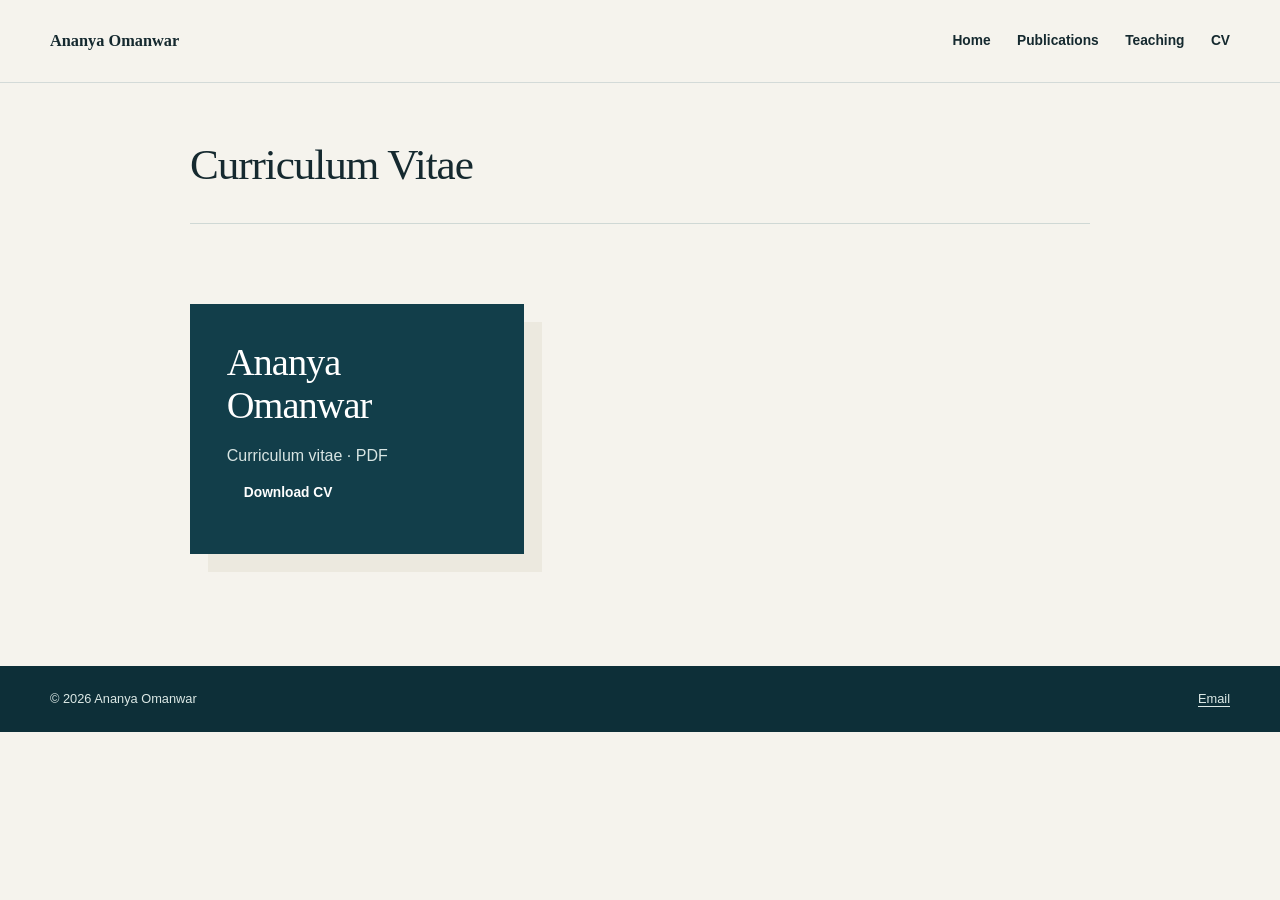
==== cv/index.html @ 4ceeba78 "Simplify academic website headings, branding and footer" ====
<!DOCTYPE html><html lang="en"><head><meta charset="utf-8"><meta name="viewport" content="width=device-width,initial-scale=1"><title>CV | Ananya Omanwar</title><meta name="description" content="Ananya Omanwar — Mathematics, information theory and probability."><link rel="icon" href="/favicon.svg"><link rel="stylesheet" href="/style.css"></head><body><a class="skip-link" href="#main-content">Skip to main content</a><header class="site-header"><div class="section-shell header-inner"><a class="brand" href="/" aria-label="Ananya Omanwar, home"><span class="brand-copy"><strong>Ananya Omanwar</strong></span></a><nav class="desktop-nav" aria-label="Primary navigation"><a href="/">Home</a><a href="/publications">Publications</a><a href="/teaching">Teaching</a><a href="/cv">CV</a></nav><details class="mobile-nav"><summary>Menu</summary><nav aria-label="Mobile navigation"><a href="/">Home</a><a href="/publications">Publications</a><a href="/teaching">Teaching</a><a href="/cv">CV</a></nav></details></div></header><main id="main-content"><header class="page-intro section-shell"><h1>Curriculum Vitae</h1></header><section class="section-shell cv-layout"><div class="cv-download-card"><h2>Ananya Omanwar</h2><p>Curriculum vitae · PDF</p><a class="button button-primary" href="/Ananya_Omanwar_CV.pdf" download="">Download CV</a></div></section></main><footer class="site-footer"><div class="section-shell footer-simple"><span>© 2026 Ananya Omanwar</span><a href="mailto:a.omanwar@queensu.ca">Email</a></div></footer></body></html>
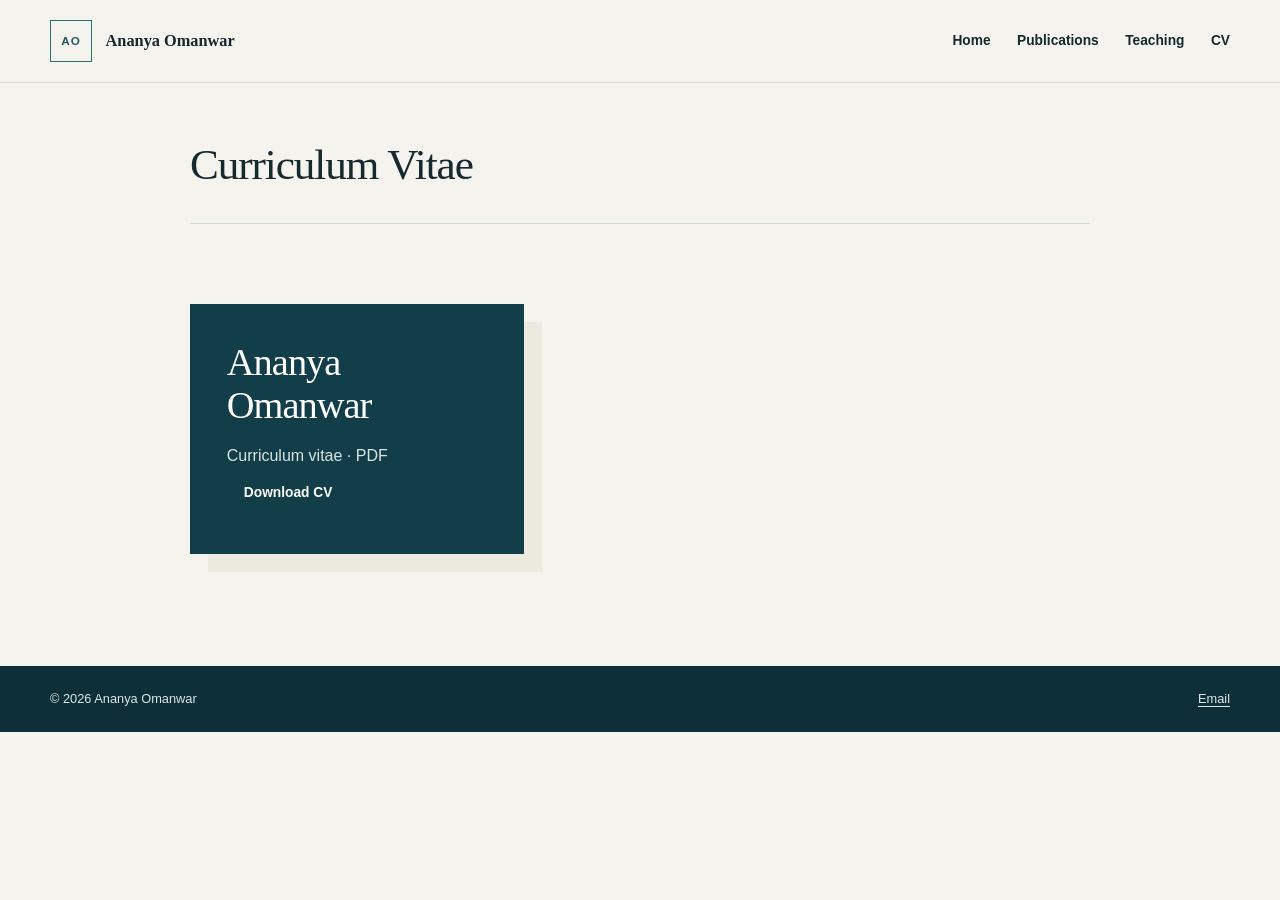
==== commit e18e52b6: "Restore AO monogram in site header" ====
--- a/cv/index.html
+++ b/cv/index.html
@@ -1 +1 @@
-<!DOCTYPE html><html lang="en"><head><meta charset="utf-8"><meta name="viewport" content="width=device-width,initial-scale=1"><title>CV | Ananya Omanwar</title><meta name="description" content="Ananya Omanwar — Mathematics, information theory and probability."><link rel="icon" href="/favicon.svg"><link rel="stylesheet" href="/style.css"></head><body><a class="skip-link" href="#main-content">Skip to main content</a><header class="site-header"><div class="section-shell header-inner"><a class="brand" href="/" aria-label="Ananya Omanwar, home"><span class="brand-copy"><strong>Ananya Omanwar</strong></span></a><nav class="desktop-nav" aria-label="Primary navigation"><a href="/">Home</a><a href="/publications">Publications</a><a href="/teaching">Teaching</a><a href="/cv">CV</a></nav><details class="mobile-nav"><summary>Menu</summary><nav aria-label="Mobile navigation"><a href="/">Home</a><a href="/publications">Publications</a><a href="/teaching">Teaching</a><a href="/cv">CV</a></nav></details></div></header><main id="main-content"><header class="page-intro section-shell"><h1>Curriculum Vitae</h1></header><section class="section-shell cv-layout"><div class="cv-download-card"><h2>Ananya Omanwar</h2><p>Curriculum vitae · PDF</p><a class="button button-primary" href="/Ananya_Omanwar_CV.pdf" download="">Download CV</a></div></section></main><footer class="site-footer"><div class="section-shell footer-simple"><span>© 2026 Ananya Omanwar</span><a href="mailto:a.omanwar@queensu.ca">Email</a></div></footer></body></html>+<!DOCTYPE html><html lang="en"><head><meta charset="utf-8"><meta name="viewport" content="width=device-width,initial-scale=1"><title>CV | Ananya Omanwar</title><meta name="description" content="Ananya Omanwar — Mathematics, information theory and probability."><link rel="icon" href="/favicon.svg"><link rel="stylesheet" href="/style.css"></head><body><a class="skip-link" href="#main-content">Skip to main content</a><header class="site-header"><div class="section-shell header-inner"><a class="brand" href="/" aria-label="Ananya Omanwar, home"><span class="brand-mark" aria-hidden="true">AO</span><span class="brand-copy"><strong>Ananya Omanwar</strong></span></a><nav class="desktop-nav" aria-label="Primary navigation"><a href="/">Home</a><a href="/publications">Publications</a><a href="/teaching">Teaching</a><a href="/cv">CV</a></nav><details class="mobile-nav"><summary>Menu</summary><nav aria-label="Mobile navigation"><a href="/">Home</a><a href="/publications">Publications</a><a href="/teaching">Teaching</a><a href="/cv">CV</a></nav></details></div></header><main id="main-content"><header class="page-intro section-shell"><h1>Curriculum Vitae</h1></header><section class="section-shell cv-layout"><div class="cv-download-card"><h2>Ananya Omanwar</h2><p>Curriculum vitae · PDF</p><a class="button button-primary" href="/Ananya_Omanwar_CV.pdf" download="">Download CV</a></div></section></main><footer class="site-footer"><div class="section-shell footer-simple"><span>© 2026 Ananya Omanwar</span><a href="mailto:a.omanwar@queensu.ca">Email</a></div></footer></body></html>
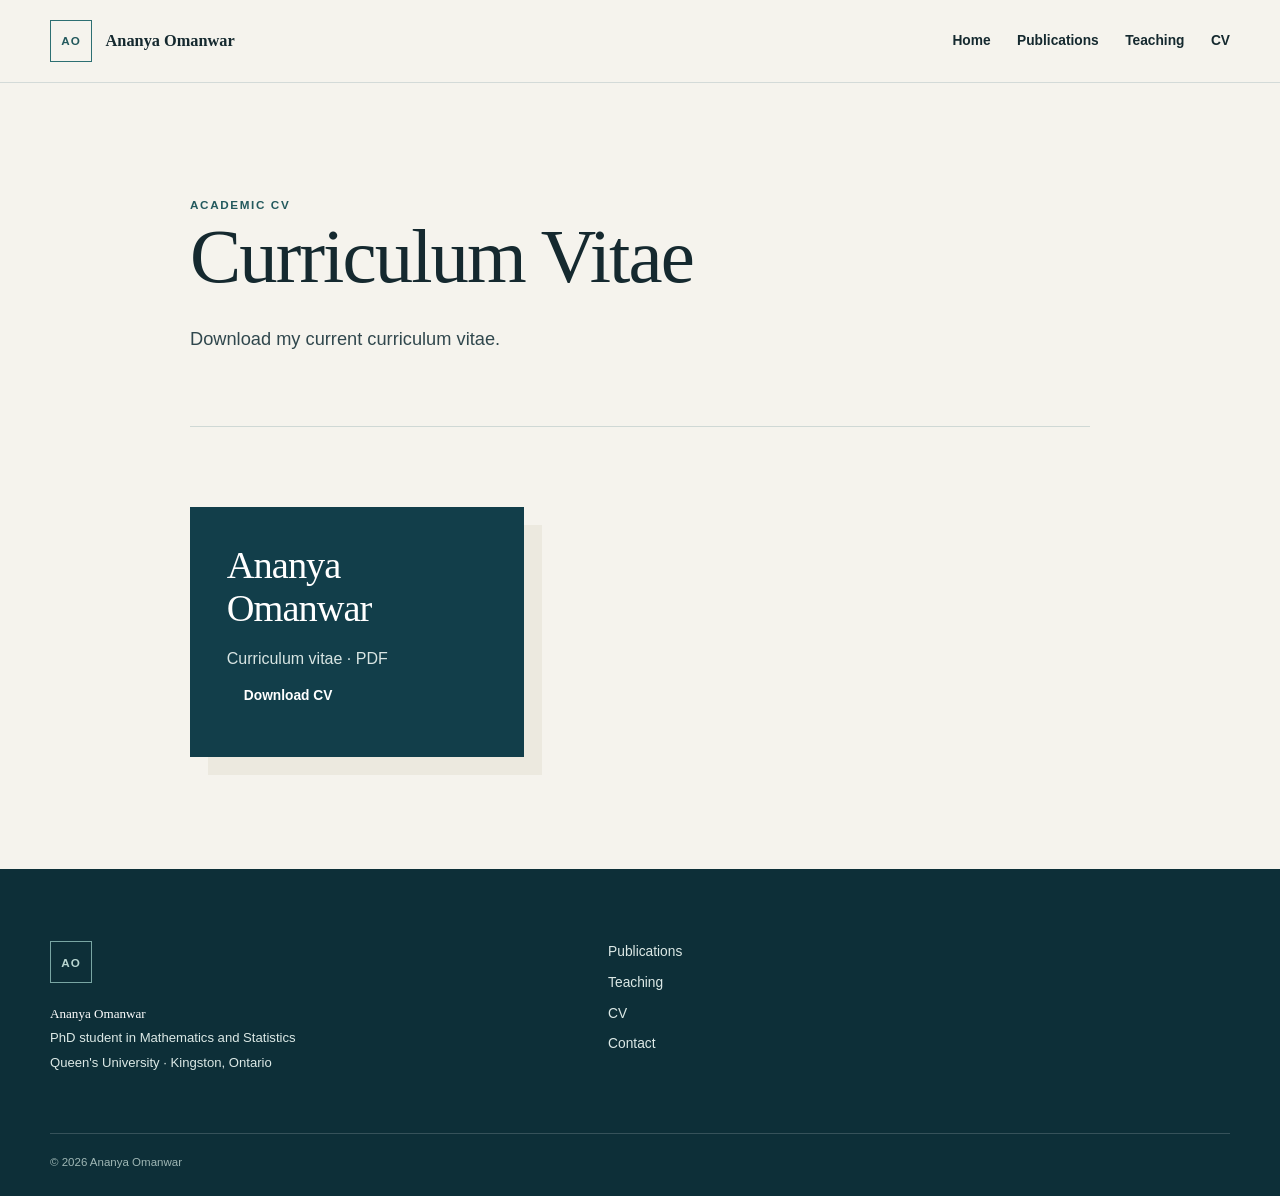
==== commit 88d7db57: "Restore original footer, heading sizes and page subtitles" ====
--- a/cv/index.html
+++ b/cv/index.html
@@ -1 +1 @@
-<!DOCTYPE html><html lang="en"><head><meta charset="utf-8"><meta name="viewport" content="width=device-width,initial-scale=1"><title>CV | Ananya Omanwar</title><meta name="description" content="Ananya Omanwar — Mathematics, information theory and probability."><link rel="icon" href="/favicon.svg"><link rel="stylesheet" href="/style.css"></head><body><a class="skip-link" href="#main-content">Skip to main content</a><header class="site-header"><div class="section-shell header-inner"><a class="brand" href="/" aria-label="Ananya Omanwar, home"><span class="brand-mark" aria-hidden="true">AO</span><span class="brand-copy"><strong>Ananya Omanwar</strong></span></a><nav class="desktop-nav" aria-label="Primary navigation"><a href="/">Home</a><a href="/publications">Publications</a><a href="/teaching">Teaching</a><a href="/cv">CV</a></nav><details class="mobile-nav"><summary>Menu</summary><nav aria-label="Mobile navigation"><a href="/">Home</a><a href="/publications">Publications</a><a href="/teaching">Teaching</a><a href="/cv">CV</a></nav></details></div></header><main id="main-content"><header class="page-intro section-shell"><h1>Curriculum Vitae</h1></header><section class="section-shell cv-layout"><div class="cv-download-card"><h2>Ananya Omanwar</h2><p>Curriculum vitae · PDF</p><a class="button button-primary" href="/Ananya_Omanwar_CV.pdf" download="">Download CV</a></div></section></main><footer class="site-footer"><div class="section-shell footer-simple"><span>© 2026 Ananya Omanwar</span><a href="mailto:a.omanwar@queensu.ca">Email</a></div></footer></body></html>+<!DOCTYPE html><html lang="en"><head><meta charset="utf-8"><meta name="viewport" content="width=device-width,initial-scale=1"><title>CV | Ananya Omanwar</title><meta name="description" content="Ananya Omanwar — Mathematics, information theory and probability."><link rel="icon" href="/favicon.svg"><link rel="stylesheet" href="/style.css"></head><body><a class="skip-link" href="#main-content">Skip to main content</a><header class="site-header"><div class="section-shell header-inner"><a class="brand" href="/" aria-label="Ananya Omanwar, home"><span class="brand-mark" aria-hidden="true">AO</span><span class="brand-copy"><strong>Ananya Omanwar</strong></span></a><nav class="desktop-nav" aria-label="Primary navigation"><a href="/">Home</a><a href="/publications">Publications</a><a href="/teaching">Teaching</a><a href="/cv">CV</a></nav><details class="mobile-nav"><summary>Menu</summary><nav aria-label="Mobile navigation"><a href="/">Home</a><a href="/publications">Publications</a><a href="/teaching">Teaching</a><a href="/cv">CV</a></nav></details></div></header><main id="main-content"><header class="page-intro section-shell"><p class="eyebrow">Academic CV</p><h1>Curriculum Vitae</h1><p>Download my current curriculum vitae.</p></header><section class="section-shell cv-layout"><div class="cv-download-card"><h2>Ananya Omanwar</h2><p>Curriculum vitae · PDF</p><a class="button button-primary" href="/Ananya_Omanwar_CV.pdf" download="">Download CV</a></div></section></main><footer class="site-footer"><div class="section-shell footer-grid"><div><span class="footer-mark" aria-hidden="true">AO</span><p class="footer-name">Ananya Omanwar</p><p>PhD student in Mathematics and Statistics</p><p>Queen&#x27;s University · Kingston, Ontario</p></div><nav aria-label="Footer navigation"><a href="/publications">Publications</a><a href="/teaching">Teaching</a><a href="/cv">CV</a><a href="/#hero-title">Contact</a></nav></div><div class="section-shell footer-bottom"><span>© 2026 Ananya Omanwar</span><span></span></div></footer></body></html>
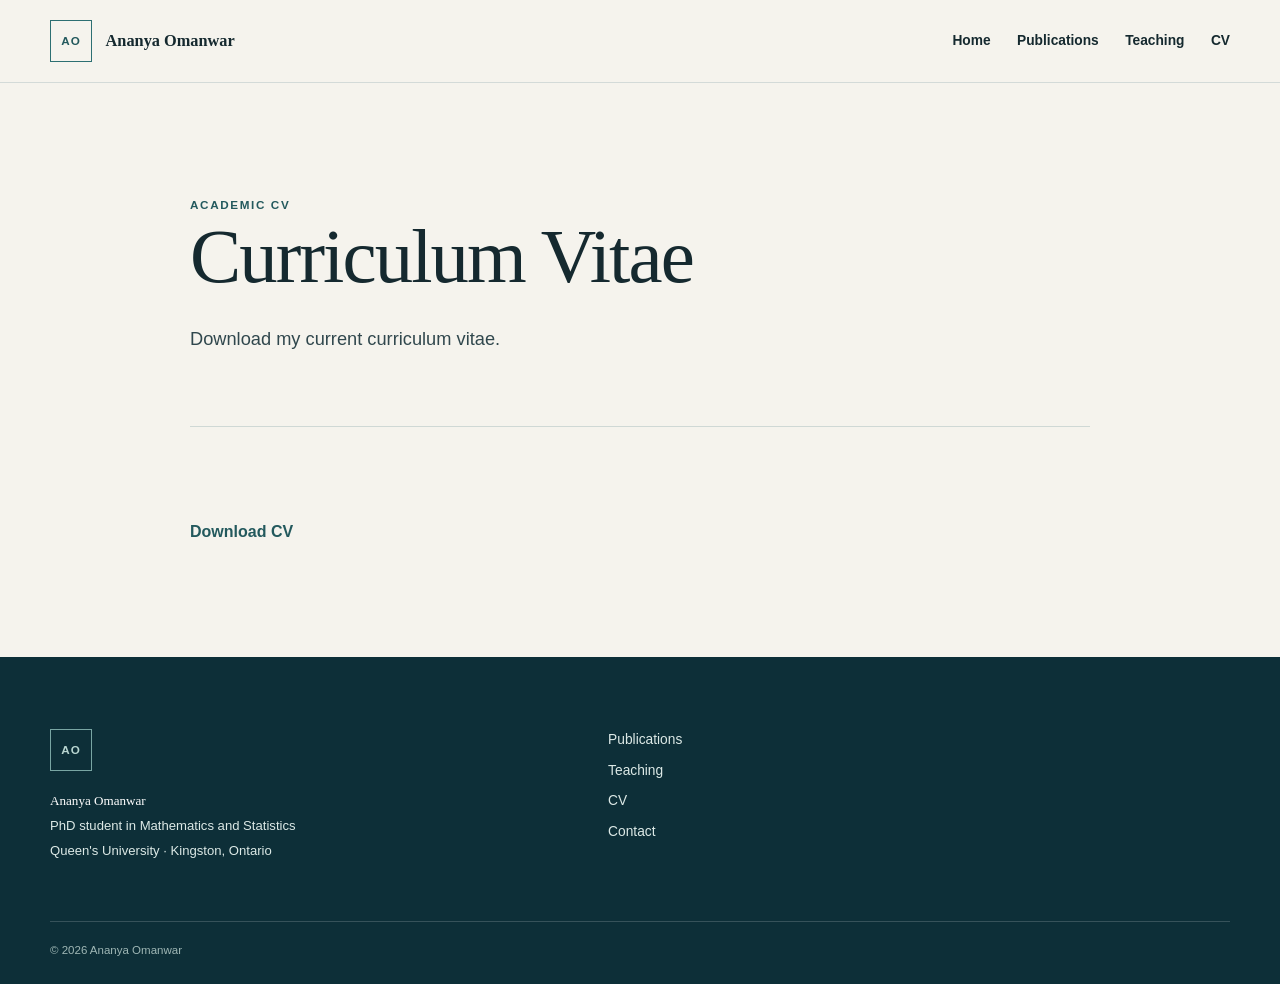
==== commit 2edc8e5b: "Replace large CV download card with simple link" ====
--- a/cv/index.html
+++ b/cv/index.html
@@ -1 +1 @@
-<!DOCTYPE html><html lang="en"><head><meta charset="utf-8"><meta name="viewport" content="width=device-width,initial-scale=1"><title>CV | Ananya Omanwar</title><meta name="description" content="Ananya Omanwar — Mathematics, information theory and probability."><link rel="icon" href="/favicon.svg"><link rel="stylesheet" href="/style.css"></head><body><a class="skip-link" href="#main-content">Skip to main content</a><header class="site-header"><div class="section-shell header-inner"><a class="brand" href="/" aria-label="Ananya Omanwar, home"><span class="brand-mark" aria-hidden="true">AO</span><span class="brand-copy"><strong>Ananya Omanwar</strong></span></a><nav class="desktop-nav" aria-label="Primary navigation"><a href="/">Home</a><a href="/publications">Publications</a><a href="/teaching">Teaching</a><a href="/cv">CV</a></nav><details class="mobile-nav"><summary>Menu</summary><nav aria-label="Mobile navigation"><a href="/">Home</a><a href="/publications">Publications</a><a href="/teaching">Teaching</a><a href="/cv">CV</a></nav></details></div></header><main id="main-content"><header class="page-intro section-shell"><p class="eyebrow">Academic CV</p><h1>Curriculum Vitae</h1><p>Download my current curriculum vitae.</p></header><section class="section-shell cv-layout"><div class="cv-download-card"><h2>Ananya Omanwar</h2><p>Curriculum vitae · PDF</p><a class="button button-primary" href="/Ananya_Omanwar_CV.pdf" download="">Download CV</a></div></section></main><footer class="site-footer"><div class="section-shell footer-grid"><div><span class="footer-mark" aria-hidden="true">AO</span><p class="footer-name">Ananya Omanwar</p><p>PhD student in Mathematics and Statistics</p><p>Queen&#x27;s University · Kingston, Ontario</p></div><nav aria-label="Footer navigation"><a href="/publications">Publications</a><a href="/teaching">Teaching</a><a href="/cv">CV</a><a href="/#hero-title">Contact</a></nav></div><div class="section-shell footer-bottom"><span>© 2026 Ananya Omanwar</span><span></span></div></footer></body></html>+<!DOCTYPE html><html lang="en"><head><meta charset="utf-8"><meta name="viewport" content="width=device-width,initial-scale=1"><title>CV | Ananya Omanwar</title><meta name="description" content="Ananya Omanwar — Mathematics, information theory and probability."><link rel="icon" href="/favicon.svg"><link rel="stylesheet" href="/style.css"></head><body><a class="skip-link" href="#main-content">Skip to main content</a><header class="site-header"><div class="section-shell header-inner"><a class="brand" href="/" aria-label="Ananya Omanwar, home"><span class="brand-mark" aria-hidden="true">AO</span><span class="brand-copy"><strong>Ananya Omanwar</strong></span></a><nav class="desktop-nav" aria-label="Primary navigation"><a href="/">Home</a><a href="/publications">Publications</a><a href="/teaching">Teaching</a><a href="/cv">CV</a></nav><details class="mobile-nav"><summary>Menu</summary><nav aria-label="Mobile navigation"><a href="/">Home</a><a href="/publications">Publications</a><a href="/teaching">Teaching</a><a href="/cv">CV</a></nav></details></div></header><main id="main-content"><header class="page-intro section-shell"><p class="eyebrow">Academic CV</p><h1>Curriculum Vitae</h1><p>Download my current curriculum vitae.</p></header><section class="section-shell cv-layout"><p><a class="inline-link" href="/Ananya_Omanwar_CV.pdf" download>Download CV</a></p></section></main><footer class="site-footer"><div class="section-shell footer-grid"><div><span class="footer-mark" aria-hidden="true">AO</span><p class="footer-name">Ananya Omanwar</p><p>PhD student in Mathematics and Statistics</p><p>Queen&#x27;s University · Kingston, Ontario</p></div><nav aria-label="Footer navigation"><a href="/publications">Publications</a><a href="/teaching">Teaching</a><a href="/cv">CV</a><a href="/#hero-title">Contact</a></nav></div><div class="section-shell footer-bottom"><span>© 2026 Ananya Omanwar</span><span></span></div></footer></body></html>
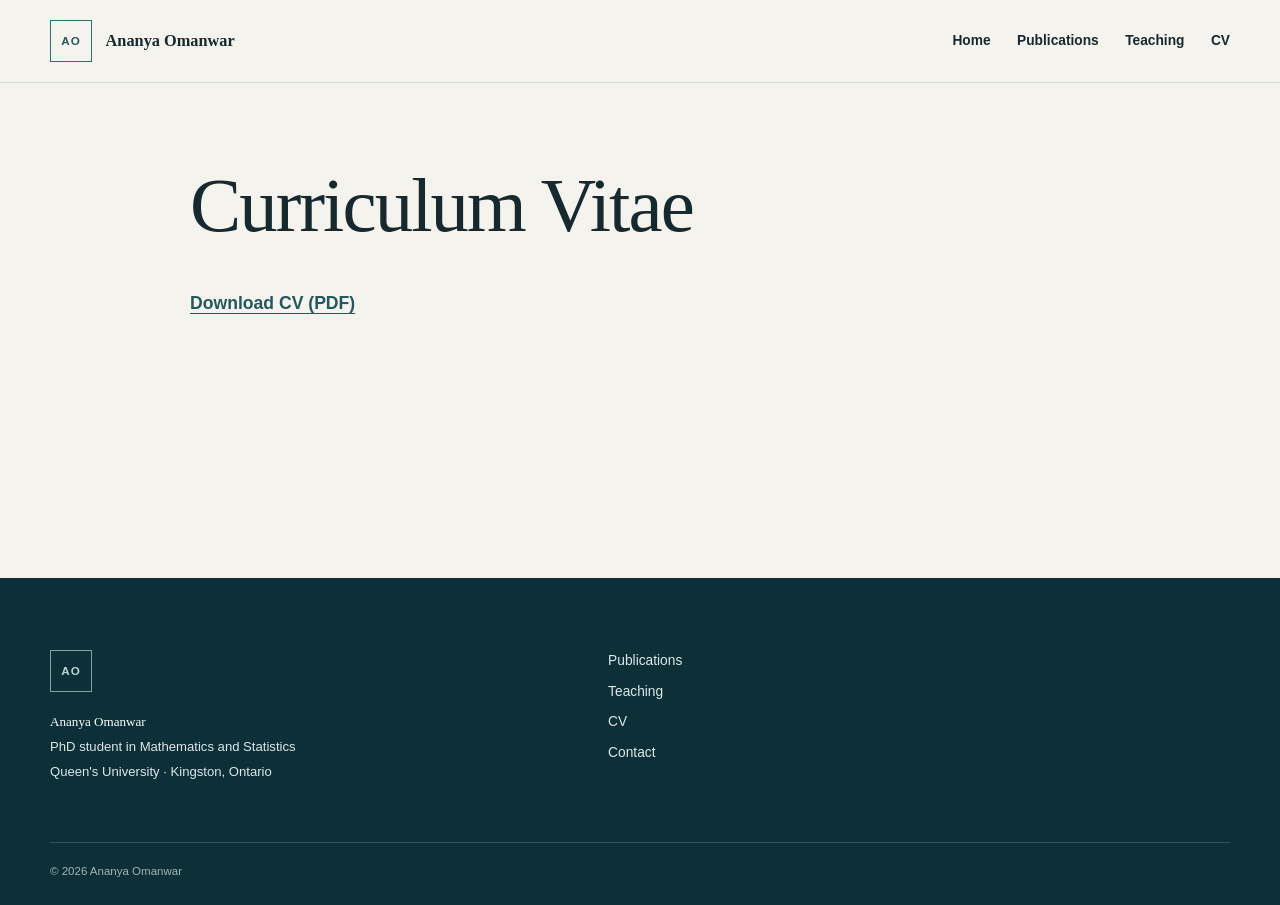
==== commit 1c88f906: "Tidy CV page spacing and place download directly below title" ====
--- a/cv/index.html
+++ b/cv/index.html
@@ -1 +1 @@
-<!DOCTYPE html><html lang="en"><head><meta charset="utf-8"><meta name="viewport" content="width=device-width,initial-scale=1"><title>CV | Ananya Omanwar</title><meta name="description" content="Ananya Omanwar — Mathematics, information theory and probability."><link rel="icon" href="/favicon.svg"><link rel="stylesheet" href="/style.css"></head><body><a class="skip-link" href="#main-content">Skip to main content</a><header class="site-header"><div class="section-shell header-inner"><a class="brand" href="/" aria-label="Ananya Omanwar, home"><span class="brand-mark" aria-hidden="true">AO</span><span class="brand-copy"><strong>Ananya Omanwar</strong></span></a><nav class="desktop-nav" aria-label="Primary navigation"><a href="/">Home</a><a href="/publications">Publications</a><a href="/teaching">Teaching</a><a href="/cv">CV</a></nav><details class="mobile-nav"><summary>Menu</summary><nav aria-label="Mobile navigation"><a href="/">Home</a><a href="/publications">Publications</a><a href="/teaching">Teaching</a><a href="/cv">CV</a></nav></details></div></header><main id="main-content"><header class="page-intro section-shell"><p class="eyebrow">Academic CV</p><h1>Curriculum Vitae</h1><p>Download my current curriculum vitae.</p></header><section class="section-shell cv-layout"><p><a class="inline-link" href="/Ananya_Omanwar_CV.pdf" download>Download CV</a></p></section></main><footer class="site-footer"><div class="section-shell footer-grid"><div><span class="footer-mark" aria-hidden="true">AO</span><p class="footer-name">Ananya Omanwar</p><p>PhD student in Mathematics and Statistics</p><p>Queen&#x27;s University · Kingston, Ontario</p></div><nav aria-label="Footer navigation"><a href="/publications">Publications</a><a href="/teaching">Teaching</a><a href="/cv">CV</a><a href="/#hero-title">Contact</a></nav></div><div class="section-shell footer-bottom"><span>© 2026 Ananya Omanwar</span><span></span></div></footer></body></html>+<!DOCTYPE html><html lang="en"><head><meta charset="utf-8"><meta name="viewport" content="width=device-width,initial-scale=1"><title>CV | Ananya Omanwar</title><meta name="description" content="Ananya Omanwar — Mathematics, information theory and probability."><link rel="icon" href="/favicon.svg"><link rel="stylesheet" href="/style.css"></head><body><a class="skip-link" href="#main-content">Skip to main content</a><header class="site-header"><div class="section-shell header-inner"><a class="brand" href="/" aria-label="Ananya Omanwar, home"><span class="brand-mark" aria-hidden="true">AO</span><span class="brand-copy"><strong>Ananya Omanwar</strong></span></a><nav class="desktop-nav" aria-label="Primary navigation"><a href="/">Home</a><a href="/publications">Publications</a><a href="/teaching">Teaching</a><a href="/cv">CV</a></nav><details class="mobile-nav"><summary>Menu</summary><nav aria-label="Mobile navigation"><a href="/">Home</a><a href="/publications">Publications</a><a href="/teaching">Teaching</a><a href="/cv">CV</a></nav></details></div></header><main id="main-content"><section class="section-shell" style="max-width:900px;padding-block:5rem 6rem;min-height:55vh"><h1 style="font-size:clamp(2.45rem,6vw,5.6rem);margin-bottom:1.8rem">Curriculum Vitae</h1><p><a class="inline-link" href="/Ananya_Omanwar_CV.pdf" download style="font-size:1.1rem;text-decoration:underline;text-underline-offset:4px">Download CV (PDF)</a></p></section></main><footer class="site-footer"><div class="section-shell footer-grid"><div><span class="footer-mark" aria-hidden="true">AO</span><p class="footer-name">Ananya Omanwar</p><p>PhD student in Mathematics and Statistics</p><p>Queen&#x27;s University · Kingston, Ontario</p></div><nav aria-label="Footer navigation"><a href="/publications">Publications</a><a href="/teaching">Teaching</a><a href="/cv">CV</a><a href="/#hero-title">Contact</a></nav></div><div class="section-shell footer-bottom"><span>© 2026 Ananya Omanwar</span><span></span></div></footer></body></html>
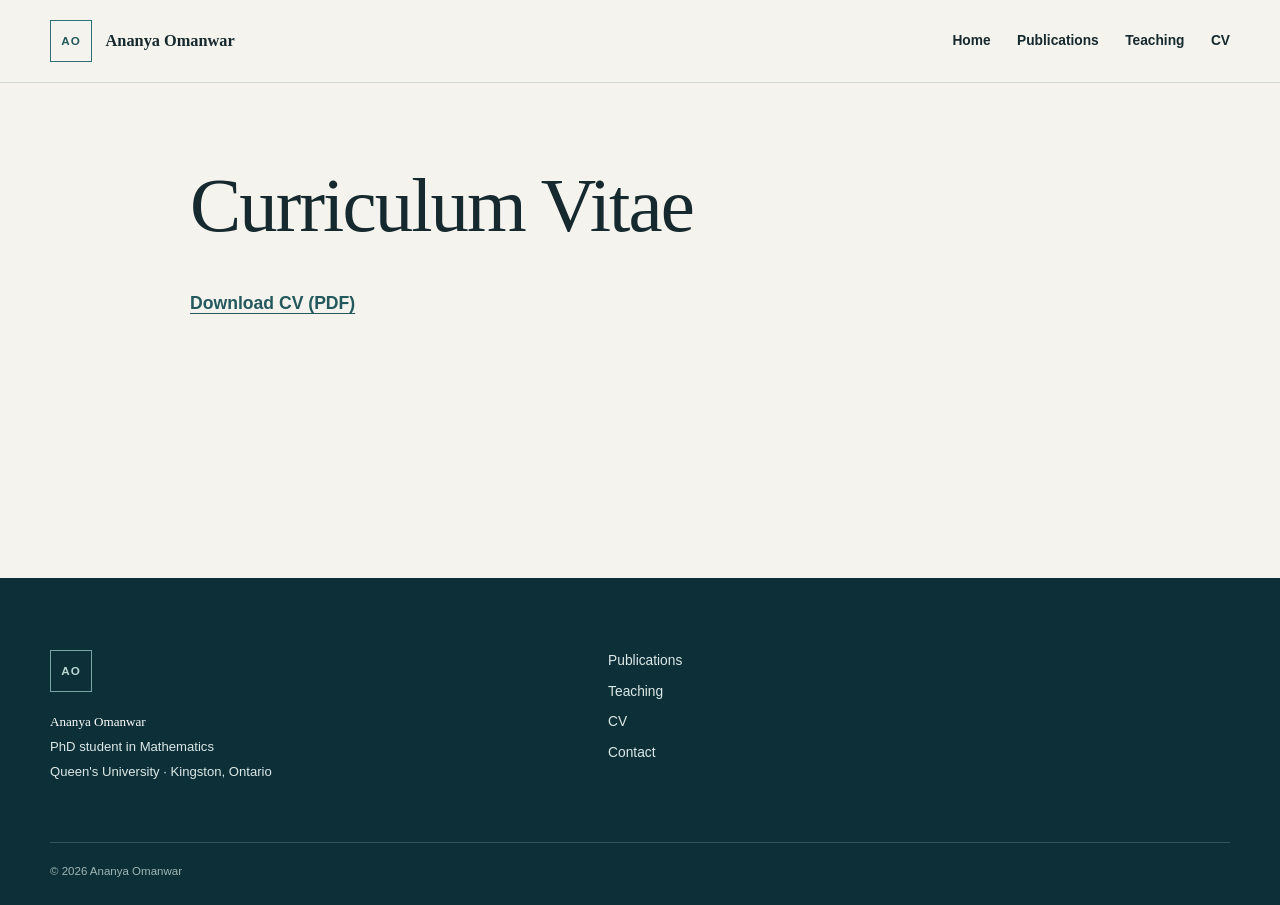
==== commit 342763e7: "Use PhD student in Mathematics in website footer" ====
--- a/cv/index.html
+++ b/cv/index.html
@@ -1 +1 @@
-<!DOCTYPE html><html lang="en"><head><meta charset="utf-8"><meta name="viewport" content="width=device-width,initial-scale=1"><title>CV | Ananya Omanwar</title><meta name="description" content="Ananya Omanwar — Mathematics, information theory and probability."><link rel="icon" href="/favicon.svg"><link rel="stylesheet" href="/style.css"></head><body><a class="skip-link" href="#main-content">Skip to main content</a><header class="site-header"><div class="section-shell header-inner"><a class="brand" href="/" aria-label="Ananya Omanwar, home"><span class="brand-mark" aria-hidden="true">AO</span><span class="brand-copy"><strong>Ananya Omanwar</strong></span></a><nav class="desktop-nav" aria-label="Primary navigation"><a href="/">Home</a><a href="/publications">Publications</a><a href="/teaching">Teaching</a><a href="/cv">CV</a></nav><details class="mobile-nav"><summary>Menu</summary><nav aria-label="Mobile navigation"><a href="/">Home</a><a href="/publications">Publications</a><a href="/teaching">Teaching</a><a href="/cv">CV</a></nav></details></div></header><main id="main-content"><section class="section-shell" style="max-width:900px;padding-block:5rem 6rem;min-height:55vh"><h1 style="font-size:clamp(2.45rem,6vw,5.6rem);margin-bottom:1.8rem">Curriculum Vitae</h1><p><a class="inline-link" href="/Ananya_Omanwar_CV.pdf" download style="font-size:1.1rem;text-decoration:underline;text-underline-offset:4px">Download CV (PDF)</a></p></section></main><footer class="site-footer"><div class="section-shell footer-grid"><div><span class="footer-mark" aria-hidden="true">AO</span><p class="footer-name">Ananya Omanwar</p><p>PhD student in Mathematics and Statistics</p><p>Queen&#x27;s University · Kingston, Ontario</p></div><nav aria-label="Footer navigation"><a href="/publications">Publications</a><a href="/teaching">Teaching</a><a href="/cv">CV</a><a href="/#hero-title">Contact</a></nav></div><div class="section-shell footer-bottom"><span>© 2026 Ananya Omanwar</span><span></span></div></footer></body></html>+<!DOCTYPE html><html lang="en"><head><meta charset="utf-8"><meta name="viewport" content="width=device-width,initial-scale=1"><title>CV | Ananya Omanwar</title><meta name="description" content="Ananya Omanwar — Mathematics, information theory and probability."><link rel="icon" href="/favicon.svg"><link rel="stylesheet" href="/style.css"></head><body><a class="skip-link" href="#main-content">Skip to main content</a><header class="site-header"><div class="section-shell header-inner"><a class="brand" href="/" aria-label="Ananya Omanwar, home"><span class="brand-mark" aria-hidden="true">AO</span><span class="brand-copy"><strong>Ananya Omanwar</strong></span></a><nav class="desktop-nav" aria-label="Primary navigation"><a href="/">Home</a><a href="/publications">Publications</a><a href="/teaching">Teaching</a><a href="/cv">CV</a></nav><details class="mobile-nav"><summary>Menu</summary><nav aria-label="Mobile navigation"><a href="/">Home</a><a href="/publications">Publications</a><a href="/teaching">Teaching</a><a href="/cv">CV</a></nav></details></div></header><main id="main-content"><section class="section-shell" style="max-width:900px;padding-block:5rem 6rem;min-height:55vh"><h1 style="font-size:clamp(2.45rem,6vw,5.6rem);margin-bottom:1.8rem">Curriculum Vitae</h1><p><a class="inline-link" href="/Ananya_Omanwar_CV.pdf" download style="font-size:1.1rem;text-decoration:underline;text-underline-offset:4px">Download CV (PDF)</a></p></section></main><footer class="site-footer"><div class="section-shell footer-grid"><div><span class="footer-mark" aria-hidden="true">AO</span><p class="footer-name">Ananya Omanwar</p><p>PhD student in Mathematics</p><p>Queen&#x27;s University · Kingston, Ontario</p></div><nav aria-label="Footer navigation"><a href="/publications">Publications</a><a href="/teaching">Teaching</a><a href="/cv">CV</a><a href="/#hero-title">Contact</a></nav></div><div class="section-shell footer-bottom"><span>© 2026 Ananya Omanwar</span><span></span></div></footer></body></html>
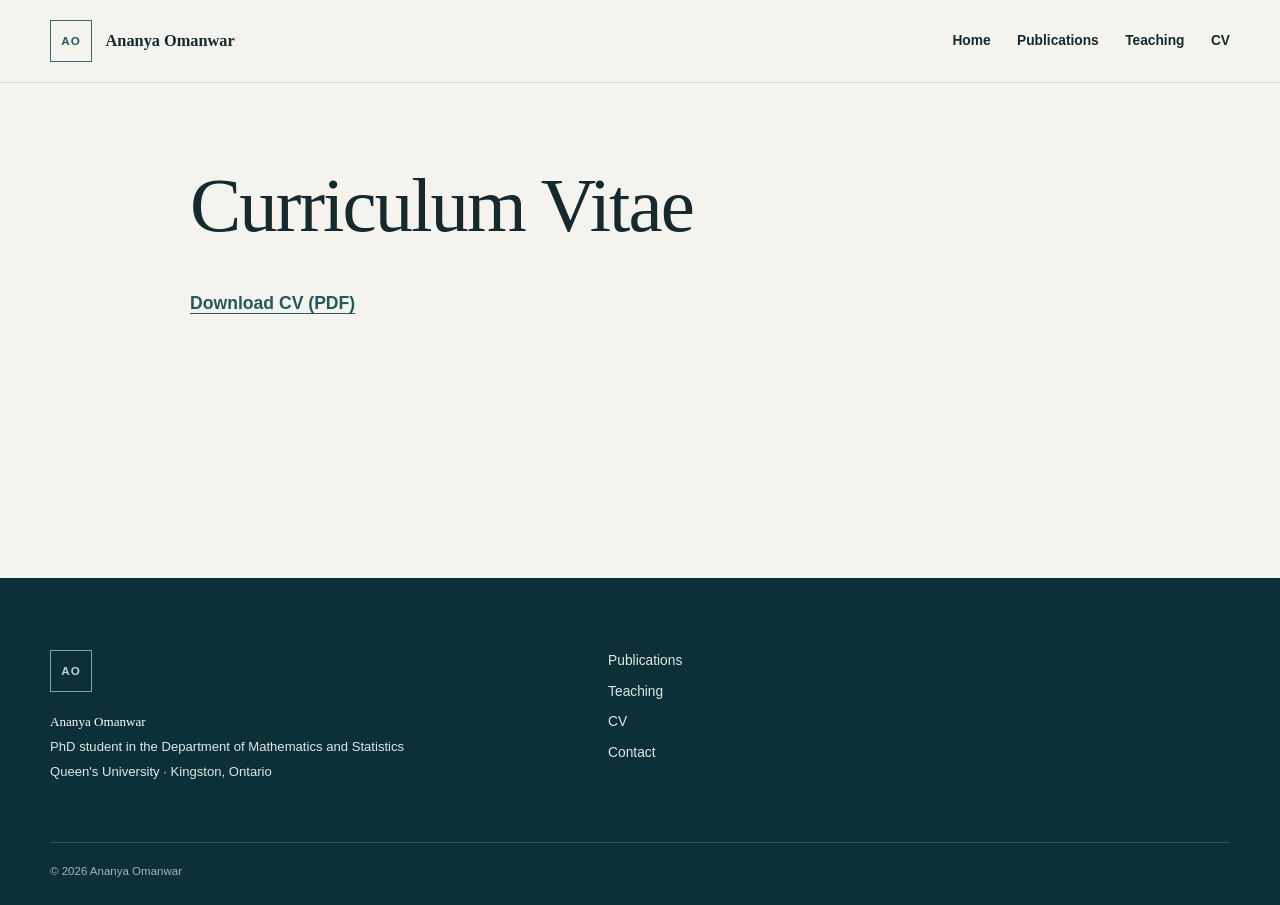
==== commit 921a4c67: "Use department wording consistently in website footer" ====
--- a/cv/index.html
+++ b/cv/index.html
@@ -1 +1 @@
-<!DOCTYPE html><html lang="en"><head><meta charset="utf-8"><meta name="viewport" content="width=device-width,initial-scale=1"><title>CV | Ananya Omanwar</title><meta name="description" content="Ananya Omanwar — Mathematics, information theory and probability."><link rel="icon" href="/favicon.svg"><link rel="stylesheet" href="/style.css"></head><body><a class="skip-link" href="#main-content">Skip to main content</a><header class="site-header"><div class="section-shell header-inner"><a class="brand" href="/" aria-label="Ananya Omanwar, home"><span class="brand-mark" aria-hidden="true">AO</span><span class="brand-copy"><strong>Ananya Omanwar</strong></span></a><nav class="desktop-nav" aria-label="Primary navigation"><a href="/">Home</a><a href="/publications">Publications</a><a href="/teaching">Teaching</a><a href="/cv">CV</a></nav><details class="mobile-nav"><summary>Menu</summary><nav aria-label="Mobile navigation"><a href="/">Home</a><a href="/publications">Publications</a><a href="/teaching">Teaching</a><a href="/cv">CV</a></nav></details></div></header><main id="main-content"><section class="section-shell" style="max-width:900px;padding-block:5rem 6rem;min-height:55vh"><h1 style="font-size:clamp(2.45rem,6vw,5.6rem);margin-bottom:1.8rem">Curriculum Vitae</h1><p><a class="inline-link" href="/Ananya_Omanwar_CV.pdf" download style="font-size:1.1rem;text-decoration:underline;text-underline-offset:4px">Download CV (PDF)</a></p></section></main><footer class="site-footer"><div class="section-shell footer-grid"><div><span class="footer-mark" aria-hidden="true">AO</span><p class="footer-name">Ananya Omanwar</p><p>PhD student in Mathematics</p><p>Queen&#x27;s University · Kingston, Ontario</p></div><nav aria-label="Footer navigation"><a href="/publications">Publications</a><a href="/teaching">Teaching</a><a href="/cv">CV</a><a href="/#hero-title">Contact</a></nav></div><div class="section-shell footer-bottom"><span>© 2026 Ananya Omanwar</span><span></span></div></footer></body></html>+<!DOCTYPE html><html lang="en"><head><meta charset="utf-8"><meta name="viewport" content="width=device-width,initial-scale=1"><title>CV | Ananya Omanwar</title><meta name="description" content="Ananya Omanwar — Mathematics, information theory and probability."><link rel="icon" href="/favicon.svg"><link rel="stylesheet" href="/style.css"></head><body><a class="skip-link" href="#main-content">Skip to main content</a><header class="site-header"><div class="section-shell header-inner"><a class="brand" href="/" aria-label="Ananya Omanwar, home"><span class="brand-mark" aria-hidden="true">AO</span><span class="brand-copy"><strong>Ananya Omanwar</strong></span></a><nav class="desktop-nav" aria-label="Primary navigation"><a href="/">Home</a><a href="/publications">Publications</a><a href="/teaching">Teaching</a><a href="/cv">CV</a></nav><details class="mobile-nav"><summary>Menu</summary><nav aria-label="Mobile navigation"><a href="/">Home</a><a href="/publications">Publications</a><a href="/teaching">Teaching</a><a href="/cv">CV</a></nav></details></div></header><main id="main-content"><section class="section-shell" style="max-width:900px;padding-block:5rem 6rem;min-height:55vh"><h1 style="font-size:clamp(2.45rem,6vw,5.6rem);margin-bottom:1.8rem">Curriculum Vitae</h1><p><a class="inline-link" href="/Ananya_Omanwar_CV.pdf" download style="font-size:1.1rem;text-decoration:underline;text-underline-offset:4px">Download CV (PDF)</a></p></section></main><footer class="site-footer"><div class="section-shell footer-grid"><div><span class="footer-mark" aria-hidden="true">AO</span><p class="footer-name">Ananya Omanwar</p><p>PhD student in the Department of Mathematics and Statistics</p><p>Queen&#x27;s University · Kingston, Ontario</p></div><nav aria-label="Footer navigation"><a href="/publications">Publications</a><a href="/teaching">Teaching</a><a href="/cv">CV</a><a href="/#hero-title">Contact</a></nav></div><div class="section-shell footer-bottom"><span>© 2026 Ananya Omanwar</span><span></span></div></footer></body></html>
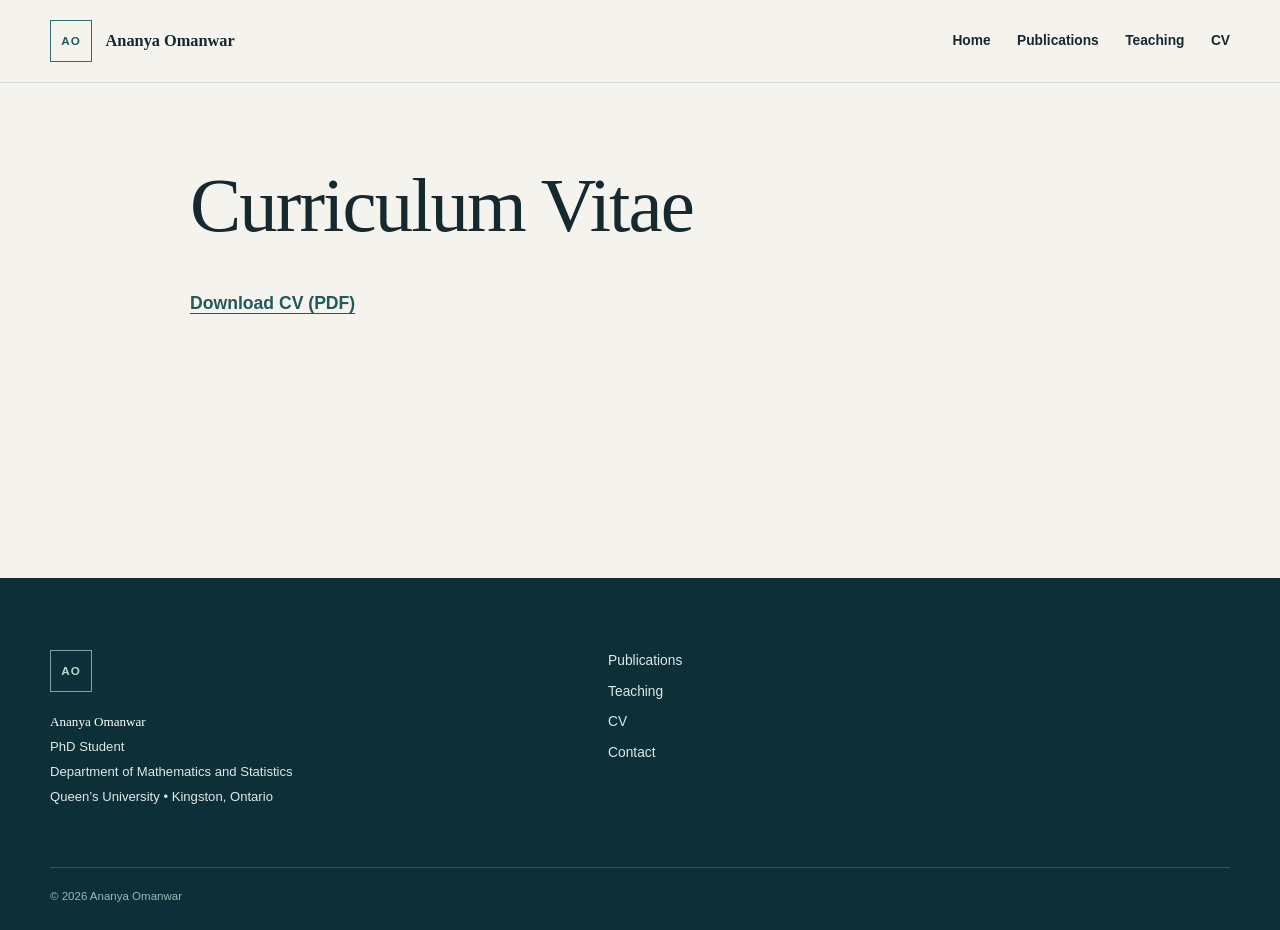
==== commit c6b60a13: "Format footer identity across four lines" ====
--- a/cv/index.html
+++ b/cv/index.html
@@ -1 +1 @@
-<!DOCTYPE html><html lang="en"><head><meta charset="utf-8"><meta name="viewport" content="width=device-width,initial-scale=1"><title>CV | Ananya Omanwar</title><meta name="description" content="Ananya Omanwar — Mathematics, information theory and probability."><link rel="icon" href="/favicon.svg"><link rel="stylesheet" href="/style.css"></head><body><a class="skip-link" href="#main-content">Skip to main content</a><header class="site-header"><div class="section-shell header-inner"><a class="brand" href="/" aria-label="Ananya Omanwar, home"><span class="brand-mark" aria-hidden="true">AO</span><span class="brand-copy"><strong>Ananya Omanwar</strong></span></a><nav class="desktop-nav" aria-label="Primary navigation"><a href="/">Home</a><a href="/publications">Publications</a><a href="/teaching">Teaching</a><a href="/cv">CV</a></nav><details class="mobile-nav"><summary>Menu</summary><nav aria-label="Mobile navigation"><a href="/">Home</a><a href="/publications">Publications</a><a href="/teaching">Teaching</a><a href="/cv">CV</a></nav></details></div></header><main id="main-content"><section class="section-shell" style="max-width:900px;padding-block:5rem 6rem;min-height:55vh"><h1 style="font-size:clamp(2.45rem,6vw,5.6rem);margin-bottom:1.8rem">Curriculum Vitae</h1><p><a class="inline-link" href="/Ananya_Omanwar_CV.pdf" download style="font-size:1.1rem;text-decoration:underline;text-underline-offset:4px">Download CV (PDF)</a></p></section></main><footer class="site-footer"><div class="section-shell footer-grid"><div><span class="footer-mark" aria-hidden="true">AO</span><p class="footer-name">Ananya Omanwar</p><p>PhD student in the Department of Mathematics and Statistics</p><p>Queen&#x27;s University · Kingston, Ontario</p></div><nav aria-label="Footer navigation"><a href="/publications">Publications</a><a href="/teaching">Teaching</a><a href="/cv">CV</a><a href="/#hero-title">Contact</a></nav></div><div class="section-shell footer-bottom"><span>© 2026 Ananya Omanwar</span><span></span></div></footer></body></html>+<!DOCTYPE html><html lang="en"><head><meta charset="utf-8"><meta name="viewport" content="width=device-width,initial-scale=1"><title>CV | Ananya Omanwar</title><meta name="description" content="Ananya Omanwar — Mathematics, information theory and probability."><link rel="icon" href="/favicon.svg"><link rel="stylesheet" href="/style.css"></head><body><a class="skip-link" href="#main-content">Skip to main content</a><header class="site-header"><div class="section-shell header-inner"><a class="brand" href="/" aria-label="Ananya Omanwar, home"><span class="brand-mark" aria-hidden="true">AO</span><span class="brand-copy"><strong>Ananya Omanwar</strong></span></a><nav class="desktop-nav" aria-label="Primary navigation"><a href="/">Home</a><a href="/publications">Publications</a><a href="/teaching">Teaching</a><a href="/cv">CV</a></nav><details class="mobile-nav"><summary>Menu</summary><nav aria-label="Mobile navigation"><a href="/">Home</a><a href="/publications">Publications</a><a href="/teaching">Teaching</a><a href="/cv">CV</a></nav></details></div></header><main id="main-content"><section class="section-shell" style="max-width:900px;padding-block:5rem 6rem;min-height:55vh"><h1 style="font-size:clamp(2.45rem,6vw,5.6rem);margin-bottom:1.8rem">Curriculum Vitae</h1><p><a class="inline-link" href="/Ananya_Omanwar_CV.pdf" download style="font-size:1.1rem;text-decoration:underline;text-underline-offset:4px">Download CV (PDF)</a></p></section></main><footer class="site-footer"><div class="section-shell footer-grid"><div><span class="footer-mark" aria-hidden="true">AO</span><p class="footer-name">Ananya Omanwar</p><p>PhD Student</p><p>Department of Mathematics and Statistics</p><p>Queen’s University • Kingston, Ontario</p></div><nav aria-label="Footer navigation"><a href="/publications">Publications</a><a href="/teaching">Teaching</a><a href="/cv">CV</a><a href="/#hero-title">Contact</a></nav></div><div class="section-shell footer-bottom"><span>© 2026 Ananya Omanwar</span><span></span></div></footer></body></html>
